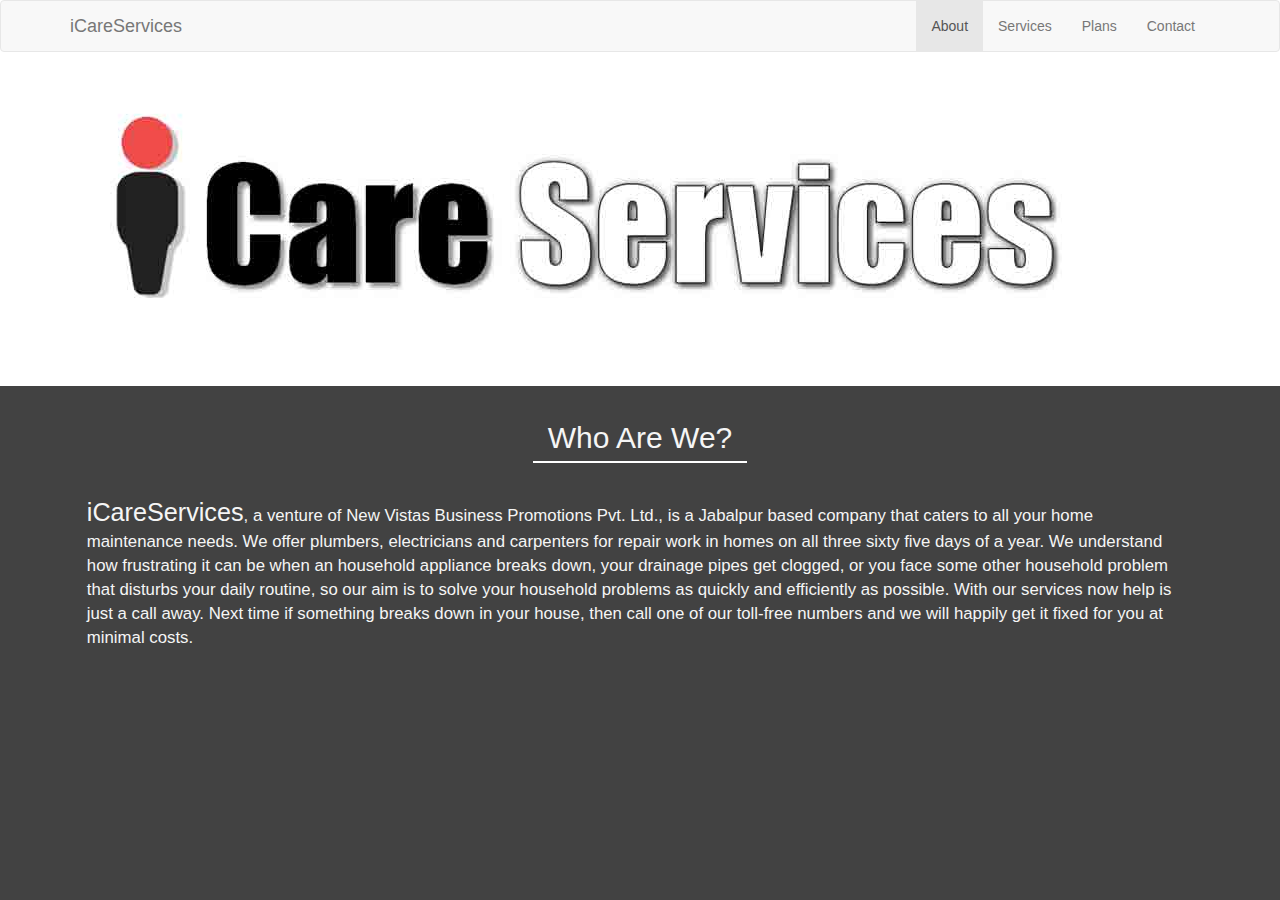
==== index.html @ 19cb72a8 "first commit" ====
<!DOCTYPE html>
<html>
  <head>
    <meta charset="utf-8">
    <meta http-equiv="X-UA-Compatible" content="IE=edge">
    <meta name="viewport" content="width=device-width, initial-scale=1">
    <!--Bootstrap Links-->
    <link rel="stylesheet" href="http://maxcdn.bootstrapcdn.com/bootstrap/3.3.5/css/bootstrap.min.css">
      <!--jQurey-->
      <script src="https://ajax.googleapis.com/ajax/libs/jquery/1.11.3/jquery.min.js"></script>
    <script src="http://maxcdn.bootstrapcdn.com/bootstrap/3.3.5/js/bootstrap.min.js"></script>
    <!--Stylesheet Link-->
    <link rel="stylesheet" type="text/css" href='css/main.css'>
    <title>iCareServices</title>
  </head>
  <body>
    <div class="navbar-container">
      <nav class="navbar navbar-default no-margin-bottom">
        <div class="container">
          <div class="navbar-header">
            <button type="button" class="navbar-toggle collapsed" data-toggle="collapse" data-target="#navbar-data" aria-expanded="false">
              <span class="sr-only">Toggle navigation</span>
              <span class="icon-bar"></span>
              <span class="icon-bar"></span>
              <span class="icon-bar"></span>
            </button>
            <a class="navbar-brand" href="">iCareServices</a>
          </div>
          <div class="collapse navbar-collapse" id="navbar-data">
            <ul class="nav navbar-nav navbar-right">
              <li class="active"><a href="#about" data-toggle="tab">About</a></li>
              <li><a href="#services" data-toggle="tab">Services</a></li>
              <li><a href="#plans" data-toggle="tab">Plans</a></li>
              <li><a href="#contact" data-toggle="tab">Contact</a></li>
            </ul>
          </div>
        </div>
      </nav>
    </div>
    <div class="tab-content">
      <div class="tab-pane fade in active" id="about">
       <div class="section-content">
          <div class="logo-container">
            <div class="container">
              <img class="img-responsive" src="images/logo.jpeg" alt="iCareServices Logo">
            </div>
          </div>
          <div class="about-content">
            <div class="container">
              <div class="para-heading">
                <h2><span>Who Are We?</span></h2>
              </div>
              <div class="para-content">
                <p><span class="about-title">iCareServices</span>, a venture of New Vistas Business Promotions Pvt. Ltd., is a Jabalpur based company that caters to all your home maintenance needs. We offer plumbers, electricians and carpenters for repair work in homes on all three sixty five days of a year. We understand how frustrating it can be when an household appliance breaks down, your drainage pipes get clogged, or you face some other household problem that disturbs your daily routine, so our aim is to solve your household problems as quickly and efficiently as possible. With our services now help is just a call away. Next time if something breaks down in your house, then call one of our toll-free numbers and we will happily get it fixed for you at minimal costs.</p>
              </div>
            </div>
          </div>
        </div>
      </div>
      <div class="tab-pane fade" id="services">
        <div class="container section-content">
          <h2>Services We Offer</h2>
          <div class="services-item">
            <h3>Plumbing Services</h3>
            <ul>
              <li>Repair and Maintenance of Plumbing System and its Components.</li>
              <li>Repair and Maintenance of Water Treatment Equipment, Piping and Controls.</li>
              <li>Solve issues related to Sinks, Tubs, and other plumbing fixture.</li>
              <li>Solve Water clogging, leakage and other related problems.</li>
            </ul>
          </div>
          <div class="services-item">
            <h3>Electrical Services</h3>
            <ul>
              <li>Installation and Maintenance of Electrical Wiring and Equipments.</li>
              <li>Repair of malfunctioning electrical devices.</li>
              <li>Solve any other electricity related household issue.</li>
            </ul>
          </div>
          <div class="services-item">
            <h3>Carpentry Services</h3>
            <ul>
              <li>General hardware related maintenance and repair work.</li>
              <li>Installation of doors, handles, locks and other wooden fixtures.</li>
              <li>Any other carpentry related household work.</li>
            </ul>
          </div>
        </div>
      </div>
      <div class="container tab-pane fade" id="plans">
        Plans Section.....
      </div>
      <div class="container tab-pane fade" id="contact">
        Contact Section.....
      </div>
    </div>
  </body>
</html>
---- css/main.css ----
.navbar-container{
  background-color: #ffffff;
}

.no-margin-bottom{
	margin-bottom: 0px;
}

body{
  background-color: #424242;
}

.logo-container{
  background-color: #ffffff;
  padding-top: 1em;
  padding-bottom: 1em;
}
.about-title{
  font-size: 1.5em;
}
.about-content{
  color: #F5F5F5;
  background-color: #424242;
}

.para-heading{
  padding: 1em;
  font-weight: bold;
  text-align: center;
}
.para-heading h2{
}
.para-heading h2 span{
    padding: 0.25em 0.5em;
    border-bottom: 2px solid #ffffff;
}

.para-content{
  padding: 1em 1em;
  font-size: 1.2em;
}
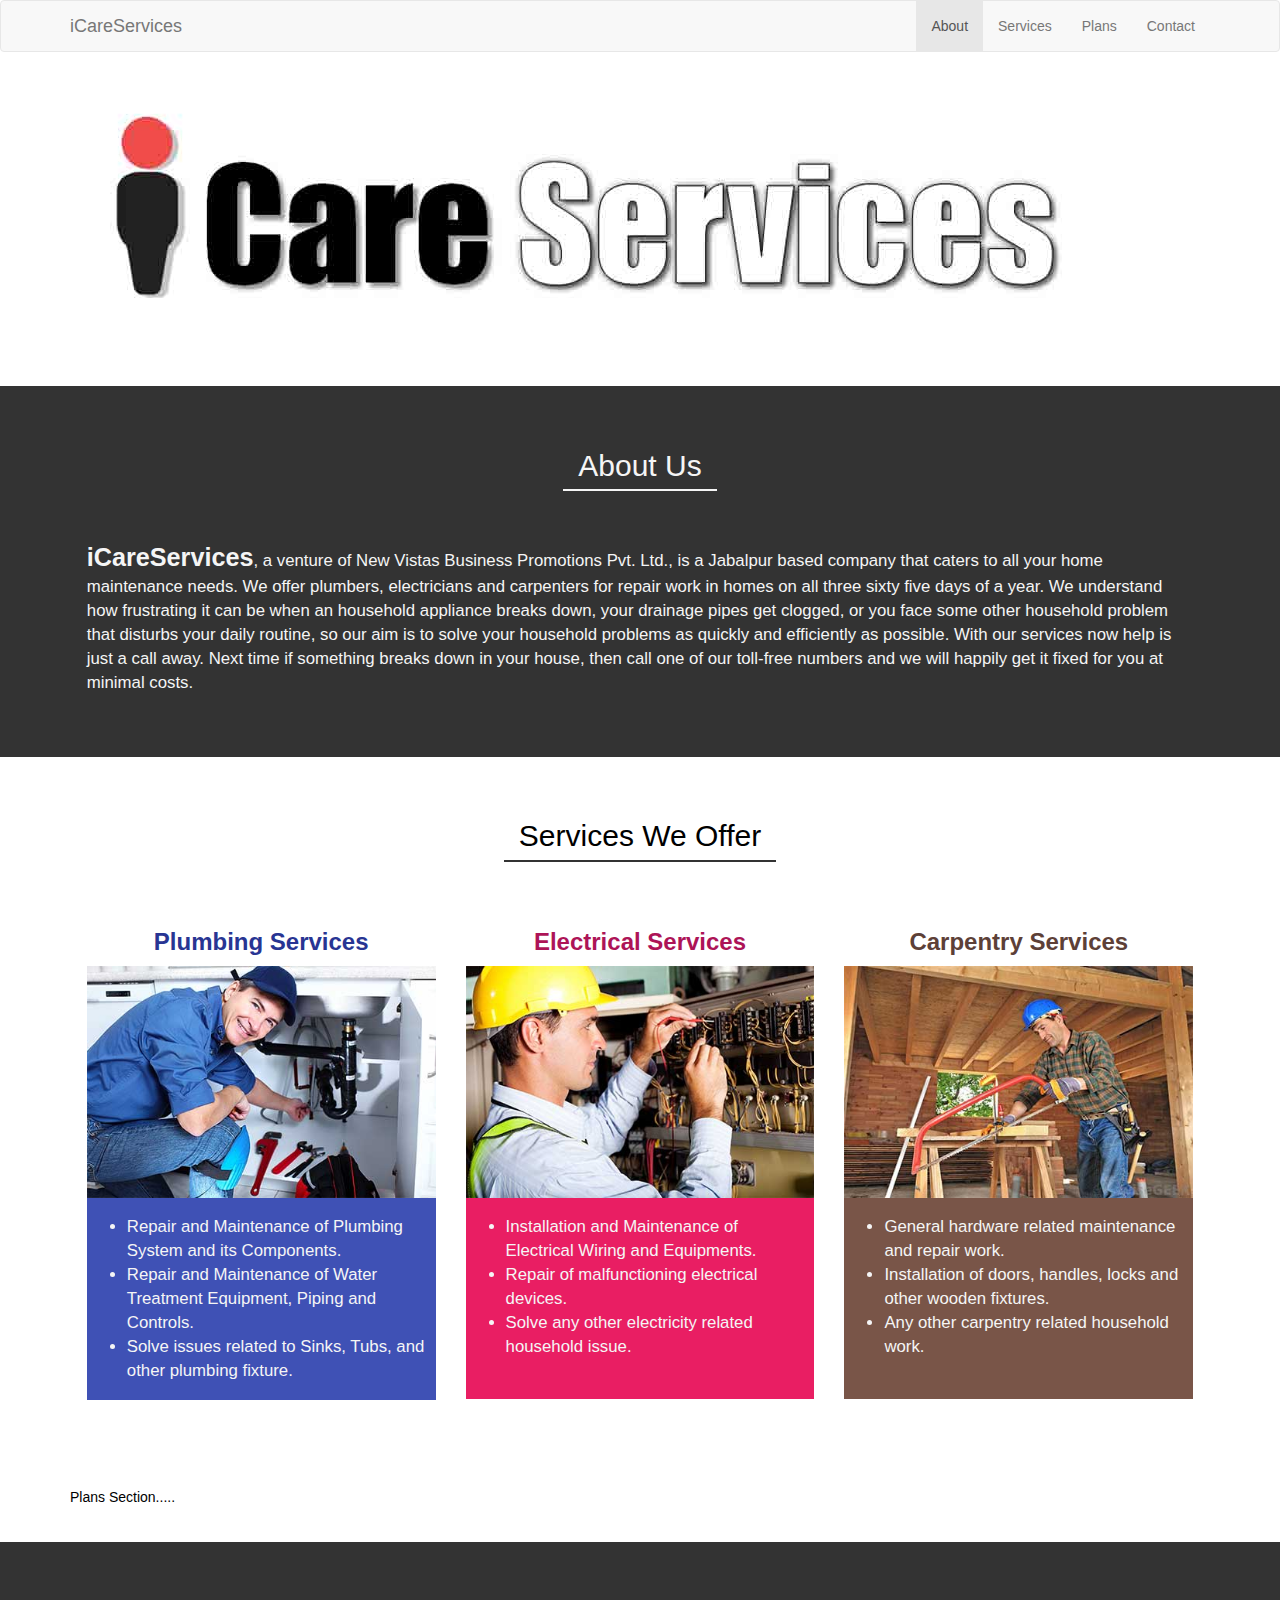
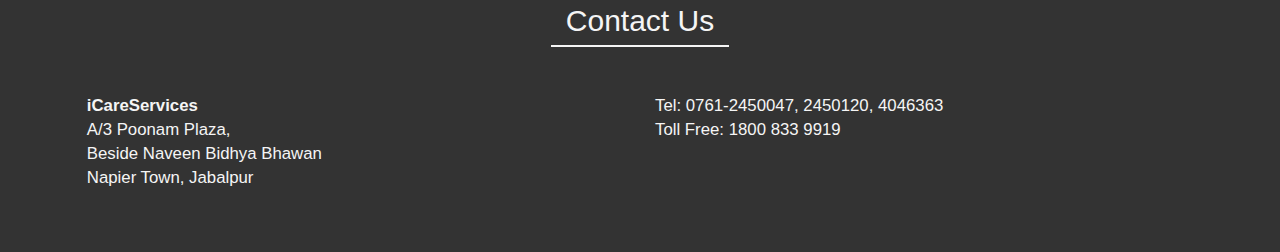
==== commit 603b5b40: "Updated Services Section and added Javascript code" ====
--- a/index.html
+++ b/index.html
@@ -9,6 +9,8 @@
       <!--jQurey-->
       <script src="https://ajax.googleapis.com/ajax/libs/jquery/1.11.3/jquery.min.js"></script>
     <script src="http://maxcdn.bootstrapcdn.com/bootstrap/3.3.5/js/bootstrap.min.js"></script>
+    <!--Custom Javascript-->
+    <script src="javascript/main.js"></script>
     <!--Stylesheet Link-->
     <link rel="stylesheet" type="text/css" href='css/main.css'>
     <title>iCareServices</title>
@@ -28,70 +30,154 @@
           </div>
           <div class="collapse navbar-collapse" id="navbar-data">
             <ul class="nav navbar-nav navbar-right">
-              <li class="active"><a href="#about" data-toggle="tab">About</a></li>
-              <li><a href="#services" data-toggle="tab">Services</a></li>
-              <li><a href="#plans" data-toggle="tab">Plans</a></li>
-              <li><a href="#contact" data-toggle="tab">Contact</a></li>
+              <li class="active"><a href="#about">About</a></li>
+              <li><a href="#services">Services</a></li>
+              <li><a href="#plans">Plans</a></li>
+              <li><a href="#contact">Contact</a></li>
             </ul>
           </div>
         </div>
       </nav>
     </div>
-    <div class="tab-content">
-      <div class="tab-pane fade in active" id="about">
-       <div class="section-content">
-          <div class="logo-container">
+    <div class="content">
+      <div class="section-content" id="logo-container">
             <div class="container">
               <img class="img-responsive" src="images/logo.jpeg" alt="iCareServices Logo">
             </div>
-          </div>
-          <div class="about-content">
+      </div>
+      <div class="section-content" id="about">
             <div class="container">
               <div class="para-heading">
-                <h2><span>Who Are We?</span></h2>
+                <h2>About Us</h2>
               </div>
               <div class="para-content">
                 <p><span class="about-title">iCareServices</span>, a venture of New Vistas Business Promotions Pvt. Ltd., is a Jabalpur based company that caters to all your home maintenance needs. We offer plumbers, electricians and carpenters for repair work in homes on all three sixty five days of a year. We understand how frustrating it can be when an household appliance breaks down, your drainage pipes get clogged, or you face some other household problem that disturbs your daily routine, so our aim is to solve your household problems as quickly and efficiently as possible. With our services now help is just a call away. Next time if something breaks down in your house, then call one of our toll-free numbers and we will happily get it fixed for you at minimal costs.</p>
               </div>
             </div>
+      </div>
+      <div class="section-content section-alternate" id="services">
+        <div class="container">
+          <div class="para-heading">
+            <h2>Services We Offer</h2>
+          </div>
+          <div class="para-content">
+            <!--Version Horizontal
+            <div class="services-item services-plumber">
+              <h3>Plumbing Services</h3>
+              <div class="row">
+                <div class="col-sm-3">
+                  <img class="img-responsive" src="images/plumber.jpg" alt="plumber">
+                </div>
+                <div class="col-sm-9">
+                  <ul>
+                    <li>Repair and Maintenance of Plumbing System and its Components.</li>
+                    <li>Repair and Maintenance of Water Treatment Equipment, Piping and Controls.</li>
+                    <li>Solve issues related to Sinks, Tubs, and other plumbing fixture.</li>
+                    <li>Solve Water Clogging, Leakage and other related problems.</li>
+                  </ul>
+                </div>
+              </div>
+            </div>
+            <div class="services-item services-electrician">
+              <h3>Electrical Services</h3>
+              <div class="row">
+                <div class="col-sm-9">
+                  <ul>
+                    <li>Installation and Maintenance of Electrical Wiring and Equipments.</li>
+                    <li>Repair of malfunctioning electrical devices.</li>
+                    <li>Solve any other electricity related household issue.</li>
+                  </ul>
+                </div>
+                <div class="col-sm-3">
+                  <img class="img-responsive" src="images/electrician.jpg" alt="electrician">
+                </div>
+              </div>
+            </div>
+            <div class="services-item services-carpenter">
+              <h3>Carpentry Services</h3>
+              <div class="row">
+                <div class="col-sm-3">
+                  <img class="img-responsive" src="images/carpenter.jpg" alt="carpenter">
+                </div>
+                <div class="col-sm-9">
+                  <ul>
+                    <li>General hardware related maintenance and repair work.</li>
+                    <li>Installation of doors, handles, locks and other wooden fixtures.</li>
+                    <li>Any other carpentry related household work.</li>
+                  </ul>
+                </div>
+              </div>
+            </div>-->
+            <!-- Version vertical-->
+            <div class="row">
+              <div class="col-xs-4 services-item services-plumber">
+                <h3>Plumbing Services</h3>
+              </div>
+              <div class="col-xs-4 services-item services-electrician">
+                <h3>Electrical Services</h3>
+              </div>
+              <div class="col-xs-4 services-item services-carpenter">
+                <h3>Carpentry Services</h3>
+              </div>
+            </div>
+            <div class="row">
+              <div class="col-xs-4">
+                <img class="img-responsive" src="images/plumber.jpg" alt="plumber">
+              </div>
+              <div class="col-xs-4">
+                <img class="img-responsive" src="images/electrician.jpg" alt="electrician">
+              </div>
+              <div class="col-xs-4">
+                <img class="img-responsive" src="images/carpenter.jpg" alt="carpenter">
+              </div>
+            </div>
+            <div class="row">
+              <div class="col-xs-4 services-item services-plumber">
+                <ul>
+                  <li>Repair and Maintenance of Plumbing System and its Components.</li>
+                  <li>Repair and Maintenance of Water Treatment Equipment, Piping and Controls.</li>
+                  <li>Solve issues related to Sinks, Tubs, and other plumbing fixture.</li>
+                </ul>
+              </div>
+              <div class="col-xs-4 services-item services-electrician">
+                <ul>
+                  <li>Installation and Maintenance of Electrical Wiring and Equipments.</li>
+                  <li>Repair of malfunctioning electrical devices.</li>
+                  <li>Solve any other electricity related household issue.</li>
+                </ul>
+              </div>
+              <div class="col-xs-4 services-item services-carpenter">
+                <ul>
+                  <li>General hardware related maintenance and repair work.</li>
+                  <li>Installation of doors, handles, locks and other wooden fixtures.</li>
+                  <li>Any other carpentry related household work.</li>
+                </ul>
+              </div>
+            </div>
           </div>
         </div>
       </div>
-      <div class="tab-pane fade" id="services">
-        <div class="container section-content">
-          <h2>Services We Offer</h2>
-          <div class="services-item">
-            <h3>Plumbing Services</h3>
-            <ul>
-              <li>Repair and Maintenance of Plumbing System and its Components.</li>
-              <li>Repair and Maintenance of Water Treatment Equipment, Piping and Controls.</li>
-              <li>Solve issues related to Sinks, Tubs, and other plumbing fixture.</li>
-              <li>Solve Water clogging, leakage and other related problems.</li>
-            </ul>
+      <div class="section-content section-alternate" id="plans">
+        <div class="container">
+        Plans Section.....
+        </div>
+      </div>
+      <div class="section-content" id="contact">
+        <div class="container">
+          <div class="para-heading">
+            <h2>Contact Us</h2>
           </div>
-          <div class="services-item">
-            <h3>Electrical Services</h3>
-            <ul>
-              <li>Installation and Maintenance of Electrical Wiring and Equipments.</li>
-              <li>Repair of malfunctioning electrical devices.</li>
-              <li>Solve any other electricity related household issue.</li>
-            </ul>
-          </div>
-          <div class="services-item">
-            <h3>Carpentry Services</h3>
-            <ul>
-              <li>General hardware related maintenance and repair work.</li>
-              <li>Installation of doors, handles, locks and other wooden fixtures.</li>
-              <li>Any other carpentry related household work.</li>
-            </ul>
+          <div class="para-content">
+            <div class="row">
+              <div class="col-sm-6">
+                <p><b>iCareServices</b><br>A/3 Poonam Plaza,<br>Beside Naveen Bidhya Bhawan<br>Napier Town, Jabalpur</p>
+              </div>
+              <div class="col-sm-6">
+                <p>Tel: 0761-2450047, 2450120, 4046363<br>Toll Free: 1800 833 9919</p>
+              </div>
+            </div>
           </div>
         </div>
-      </div>
-      <div class="container tab-pane fade" id="plans">
-        Plans Section.....
-      </div>
-      <div class="container tab-pane fade" id="contact">
-        Contact Section.....
       </div>
     </div>
   </body>
--- a/css/main.css
+++ b/css/main.css
@@ -6,36 +6,144 @@
 	margin-bottom: 0px;
 }
 
-body{
-  background-color: #424242;
+.section-content{
+  padding: 2.5em 0em;
 }
 
-.logo-container{
+#logo-container{
   background-color: #ffffff;
-  padding-top: 1em;
-  padding-bottom: 1em;
+  padding: 1em 0em;
 }
+
+#contact{
+  text-align: center;
+}
+@media (min-width: 768px) {
+
+  #contact{
+    text-align: left;
+  }
+
+}
+
+.section-content{
+  color: #F5F5F5;
+  background-color: #333333;
+}
+
+.section-alternate{
+    color: #000000;
+    background-color: #ffffff;
+}
+
 .about-title{
   font-size: 1.5em;
-}
-.about-content{
-  color: #F5F5F5;
-  background-color: #424242;
+  font-weight: bold;
 }
 
 .para-heading{
-  padding: 1em;
+  padding: 0em 1em;
+  margin-bottom: 1.5em;
   font-weight: bold;
   text-align: center;
+  text-transform: capitalize;;
 }
 .para-heading h2{
+    display: inline-block;
+    padding: 0.25em 0.5em;
+    border-bottom: 2px solid #f5f5f5;
 }
-.para-heading h2 span{
-    padding: 0.25em 0.5em;
-    border-bottom: 2px solid #ffffff;
+
+.section-alternate .para-heading h2{
+  border-bottom-color: #333333;
 }
 
 .para-content{
   padding: 1em 1em;
   font-size: 1.2em;
 }
+
+.para-content > .services-item{
+  padding-top: 1em;
+}
+.services-item h3{
+  font-weight: bold;
+  text-align: center;
+}
+
+.services-item img{
+  margin: 0em auto;
+}
+
+.services-item ul{
+  color: #F5F5F5;
+  margin: 0em auto;
+  padding-top: 1em;
+  padding-bottom: 1em;
+  padding-right: 0.25em;
+  max-width: 450px;
+}
+.services-plumber  h3 {
+  color: #283593;
+}
+
+.services-electrician  h3 {
+  color: #AD1457;
+}
+
+.services-carpenter  h3 {
+  color: #5D4037;
+}
+
+.services-plumber ul{
+  background-color: #3F51B5;
+}
+
+.services-electrician ul{
+  background-color: #E91E63;
+}
+
+.services-carpenter ul{
+  background-color: #795548;
+}
+
+/* Version Horizontal
+.services-plumber > .row{
+  background-color: #2196F3;
+}
+
+.services-electrician > .row{
+  background-color: #F44336;
+}
+
+.services-carpenter > .row{
+  background-color: #795548;
+}
+
+.services-plumber  h3 {
+  color: #1565C0;
+}
+
+.services-electrician  h3 {
+  color: #C62828;
+}
+
+.services-carpenter  h3 {
+  color: #5D4037;
+}
+
+.services-item h3{
+    font-weight: bold;
+}
+.services-item .row{
+  color: #F5F5F5;
+}
+
+.services-item .row .col-sm-3{
+  padding-left: 0em;
+  padding-right: 0em;
+}
+
+.services-item .row .col-sm-9{
+  padding-top: 2em;
+}*/
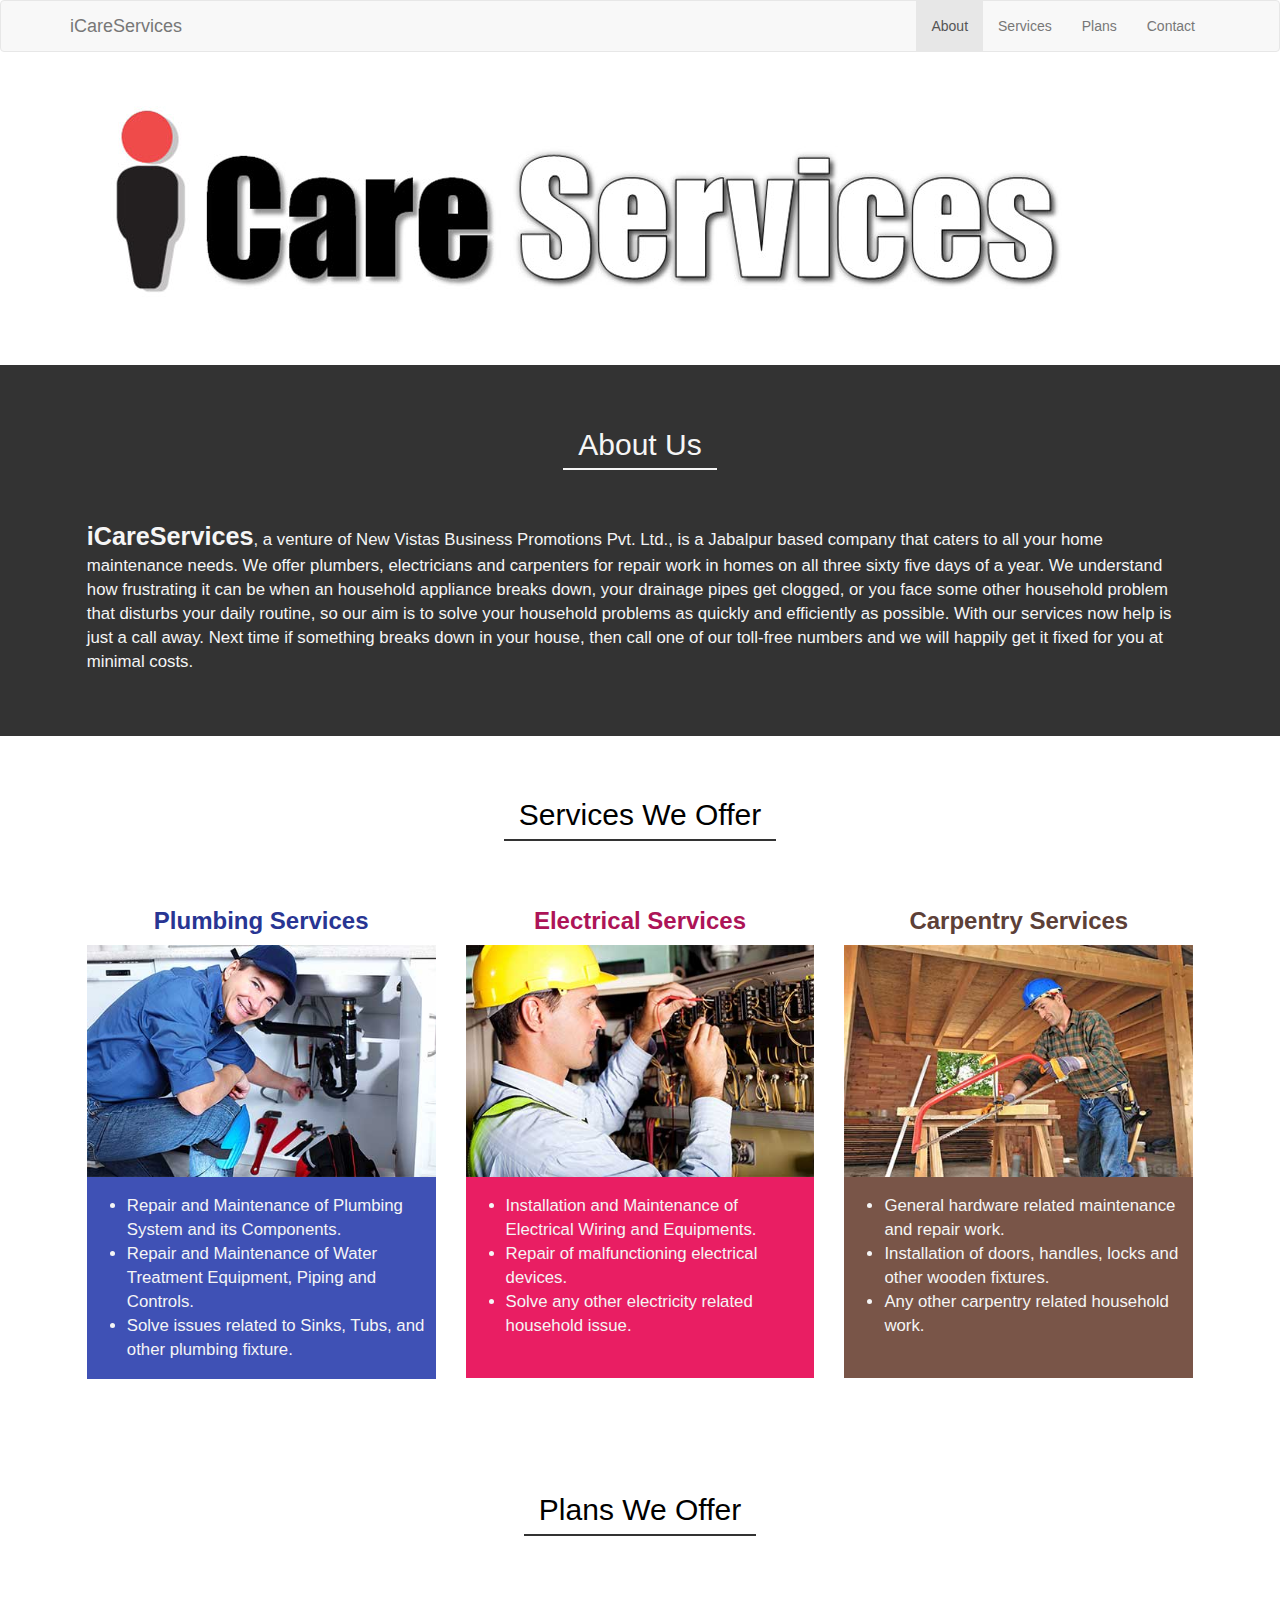
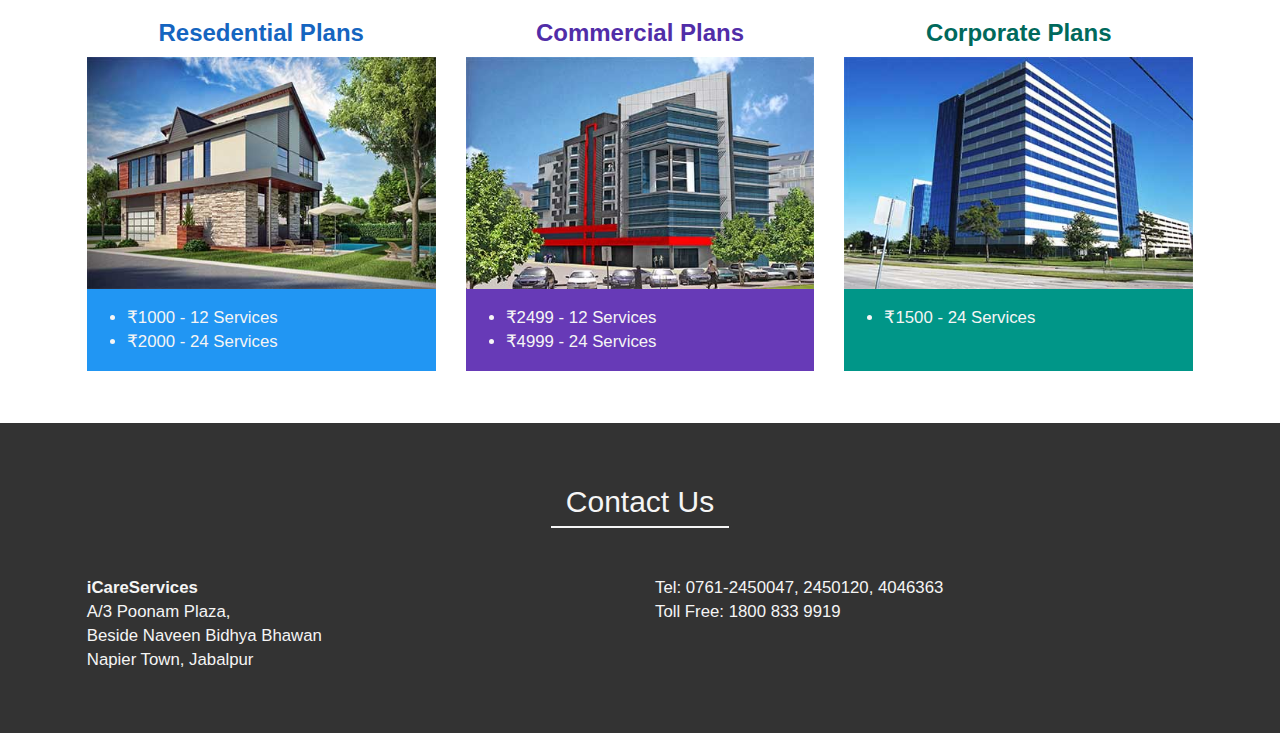
==== commit ff94b699: "Added plans section and favicons" ====
--- a/index.html
+++ b/index.html
@@ -4,6 +4,27 @@
     <meta charset="utf-8">
     <meta http-equiv="X-UA-Compatible" content="IE=edge">
     <meta name="viewport" content="width=device-width, initial-scale=1">
+    <!--Favicon Links-->
+    <link rel="apple-touch-icon" sizes="57x57" href="images/favicon/apple-touch-icon-57x57.png">
+    <link rel="apple-touch-icon" sizes="60x60" href="images/favicon/apple-touch-icon-60x60.png">
+    <link rel="apple-touch-icon" sizes="72x72" href="images/favicon/apple-touch-icon-72x72.png">
+    <link rel="apple-touch-icon" sizes="76x76" href="images/favicon/apple-touch-icon-76x76.png">
+    <link rel="apple-touch-icon" sizes="114x114" href="images/favicon/apple-touch-icon-114x114.png">
+    <link rel="apple-touch-icon" sizes="120x120" href="images/favicon/apple-touch-icon-120x120.png">
+    <link rel="apple-touch-icon" sizes="144x144" href="images/favicon/apple-touch-icon-144x144.png">
+    <link rel="apple-touch-icon" sizes="152x152" href="images/favicon/apple-touch-icon-152x152.png">
+    <link rel="apple-touch-icon" sizes="180x180" href="images/favicon/apple-touch-icon-180x180.png">
+    <link rel="icon" type="image/png" href="images/favicon/favicon-32x32.png" sizes="32x32">
+    <link rel="icon" type="image/png" href="images/favicon/android-chrome-192x192.png" sizes="192x192">
+    <link rel="icon" type="image/png" href="images/favicon/favicon-96x96.png" sizes="96x96">
+    <link rel="icon" type="image/png" href="images/favicon/favicon-16x16.png" sizes="16x16">
+    <link rel="manifest" href="images/favicon/manifest.json">
+    <link rel="mask-icon" href="images/favicon/safari-pinned-tab.svg" color="#b83a29">
+    <link rel="shortcut icon" href="images/favicon/favicon.ico">
+    <meta name="msapplication-TileColor" content="#ffffff">
+    <meta name="msapplication-TileImage" content="images/favicon/mstile-144x144.png">
+    <meta name="msapplication-config" content="images/favicon/browserconfig.xml">
+    <meta name="theme-color" content="#ffffff">
     <!--Bootstrap Links-->
     <link rel="stylesheet" href="http://maxcdn.bootstrapcdn.com/bootstrap/3.3.5/css/bootstrap.min.css">
       <!--jQurey-->
@@ -61,92 +82,28 @@
             <h2>Services We Offer</h2>
           </div>
           <div class="para-content">
-            <!--Version Horizontal
-            <div class="services-item services-plumber">
-              <h3>Plumbing Services</h3>
-              <div class="row">
-                <div class="col-sm-3">
-                  <img class="img-responsive" src="images/plumber.jpg" alt="plumber">
-                </div>
-                <div class="col-sm-9">
-                  <ul>
-                    <li>Repair and Maintenance of Plumbing System and its Components.</li>
-                    <li>Repair and Maintenance of Water Treatment Equipment, Piping and Controls.</li>
-                    <li>Solve issues related to Sinks, Tubs, and other plumbing fixture.</li>
-                    <li>Solve Water Clogging, Leakage and other related problems.</li>
-                  </ul>
-                </div>
-              </div>
-            </div>
-            <div class="services-item services-electrician">
-              <h3>Electrical Services</h3>
-              <div class="row">
-                <div class="col-sm-9">
-                  <ul>
-                    <li>Installation and Maintenance of Electrical Wiring and Equipments.</li>
-                    <li>Repair of malfunctioning electrical devices.</li>
-                    <li>Solve any other electricity related household issue.</li>
-                  </ul>
-                </div>
-                <div class="col-sm-3">
-                  <img class="img-responsive" src="images/electrician.jpg" alt="electrician">
-                </div>
-              </div>
-            </div>
-            <div class="services-item services-carpenter">
-              <h3>Carpentry Services</h3>
-              <div class="row">
-                <div class="col-sm-3">
-                  <img class="img-responsive" src="images/carpenter.jpg" alt="carpenter">
-                </div>
-                <div class="col-sm-9">
-                  <ul>
-                    <li>General hardware related maintenance and repair work.</li>
-                    <li>Installation of doors, handles, locks and other wooden fixtures.</li>
-                    <li>Any other carpentry related household work.</li>
-                  </ul>
-                </div>
-              </div>
-            </div>-->
-            <!-- Version vertical-->
             <div class="row">
-              <div class="col-xs-4 services-item services-plumber">
+              <div class="col-sm-4 services-item services-plumber">
                 <h3>Plumbing Services</h3>
-              </div>
-              <div class="col-xs-4 services-item services-electrician">
-                <h3>Electrical Services</h3>
-              </div>
-              <div class="col-xs-4 services-item services-carpenter">
-                <h3>Carpentry Services</h3>
-              </div>
-            </div>
-            <div class="row">
-              <div class="col-xs-4">
                 <img class="img-responsive" src="images/plumber.jpg" alt="plumber">
-              </div>
-              <div class="col-xs-4">
-                <img class="img-responsive" src="images/electrician.jpg" alt="electrician">
-              </div>
-              <div class="col-xs-4">
-                <img class="img-responsive" src="images/carpenter.jpg" alt="carpenter">
-              </div>
-            </div>
-            <div class="row">
-              <div class="col-xs-4 services-item services-plumber">
                 <ul>
                   <li>Repair and Maintenance of Plumbing System and its Components.</li>
                   <li>Repair and Maintenance of Water Treatment Equipment, Piping and Controls.</li>
                   <li>Solve issues related to Sinks, Tubs, and other plumbing fixture.</li>
                 </ul>
               </div>
-              <div class="col-xs-4 services-item services-electrician">
+              <div class="col-sm-4 services-item services-electrician">
+                <h3>Electrical Services</h3>
+                <img class="img-responsive" src="images/electrician.jpg" alt="electrician">
                 <ul>
                   <li>Installation and Maintenance of Electrical Wiring and Equipments.</li>
                   <li>Repair of malfunctioning electrical devices.</li>
                   <li>Solve any other electricity related household issue.</li>
                 </ul>
               </div>
-              <div class="col-xs-4 services-item services-carpenter">
+              <div class="col-sm-4 services-item services-carpenter">
+                <h3>Carpentry Services</h3>
+                <img class="img-responsive" src="images/carpenter.jpg" alt="carpenter">
                 <ul>
                   <li>General hardware related maintenance and repair work.</li>
                   <li>Installation of doors, handles, locks and other wooden fixtures.</li>
@@ -159,7 +116,36 @@
       </div>
       <div class="section-content section-alternate" id="plans">
         <div class="container">
-        Plans Section.....
+          <div class="para-heading">
+            <h2>Plans We Offer</h2>
+          </div>
+          <div class="para-content">
+            <div class="row">
+              <div class="col-sm-4 plans-item plans-residential">
+                <h3>Resedential Plans</h3>
+                <img class="img-responsive" src="images/residential.jpg" alt="residential house">
+                <ul>
+                  <li>₹1000 - 12 Services</li>
+                  <li>₹2000 - 24 Services</li>
+                </ul>
+              </div>
+              <div class="col-sm-4 plans-item plans-commercial">
+                <h3>Commercial Plans</h3>
+                <img class="img-responsive" src="images/commercial.jpg" alt="commercial property">
+                <ul>
+                  <li>₹2499 - 12 Services</li>
+                  <li>₹4999 - 24 Services</li>
+                </ul>
+              </div>
+              <div class="col-sm-4 plans-item plans-corporate">
+                <h3>Corporate Plans</h3>
+                <img class="img-responsive" src="images/corporate.jpg" alt="corporate property">
+                <ul>
+                  <li>₹1500 - 24 Services</li>
+                </ul>
+              </div>
+            </div>
+          </div>
         </div>
       </div>
       <div class="section-content" id="contact">
--- a/css/main.css
+++ b/css/main.css
@@ -63,19 +63,19 @@
   font-size: 1.2em;
 }
 
-.para-content > .services-item{
+.para-content > .services-item, .para-content .plans-item{
   padding-top: 1em;
 }
-.services-item h3{
+.services-item h3, .plans-item h3{
   font-weight: bold;
   text-align: center;
 }
 
-.services-item img{
+.services-item img, .plans-item img{
   margin: 0em auto;
 }
 
-.services-item ul{
+.services-item ul, .plans-item ul{
   color: #F5F5F5;
   margin: 0em auto;
   padding-top: 1em;
@@ -83,67 +83,50 @@
   padding-right: 0.25em;
   max-width: 450px;
 }
-.services-plumber  h3 {
+.services-plumber  h3, .plans-residential h3{
   color: #283593;
 }
 
-.services-electrician  h3 {
+.services-electrician  h3, .plans-commercial h3{
   color: #AD1457;
 }
 
-.services-carpenter  h3 {
+.services-carpenter  h3, .plans-corporate h3{
   color: #5D4037;
 }
 
-.services-plumber ul{
+.services-plumber ul, .plans-residential ul{
   background-color: #3F51B5;
 }
 
-.services-electrician ul{
+.services-electrician ul, .plans-commercial ul{
   background-color: #E91E63;
 }
 
-.services-carpenter ul{
+.services-carpenter ul, .plans-corporate ul{
   background-color: #795548;
 }
 
-/* Version Horizontal
-.services-plumber > .row{
+.plans-residential h3{
+  color: #1565C0;
+}
+
+.plans-commercial h3{
+  color: #512DA8;
+}
+
+.plans-corporate h3{
+  color: #00695C;
+}
+
+.plans-residential ul{
   background-color: #2196F3;
 }
 
-.services-electrician > .row{
-  background-color: #F44336;
+.plans-commercial ul{
+  background-color: #673AB7;
 }
 
-.services-carpenter > .row{
-  background-color: #795548;
+.plans-corporate ul{
+  background-color: #009688;
 }
-
-.services-plumber  h3 {
-  color: #1565C0;
-}
-
-.services-electrician  h3 {
-  color: #C62828;
-}
-
-.services-carpenter  h3 {
-  color: #5D4037;
-}
-
-.services-item h3{
-    font-weight: bold;
-}
-.services-item .row{
-  color: #F5F5F5;
-}
-
-.services-item .row .col-sm-3{
-  padding-left: 0em;
-  padding-right: 0em;
-}
-
-.services-item .row .col-sm-9{
-  padding-top: 2em;
-}*/
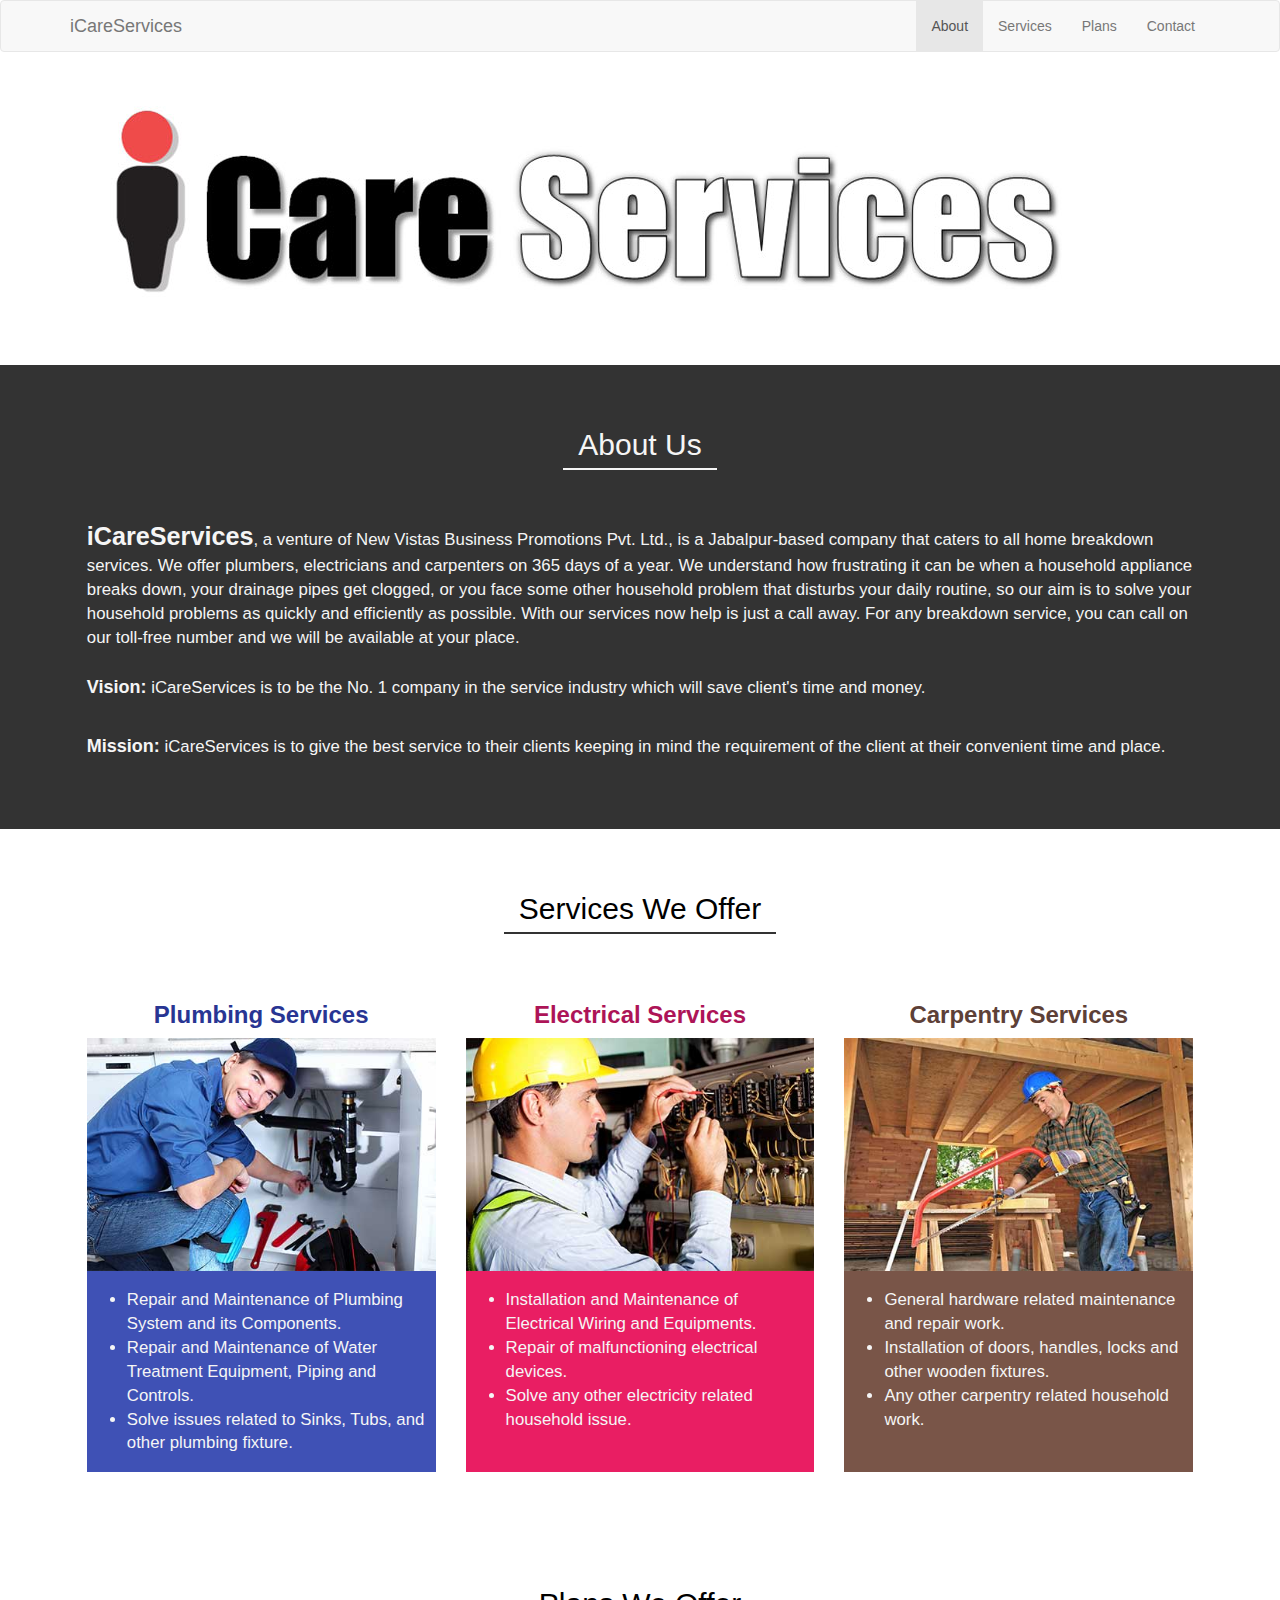
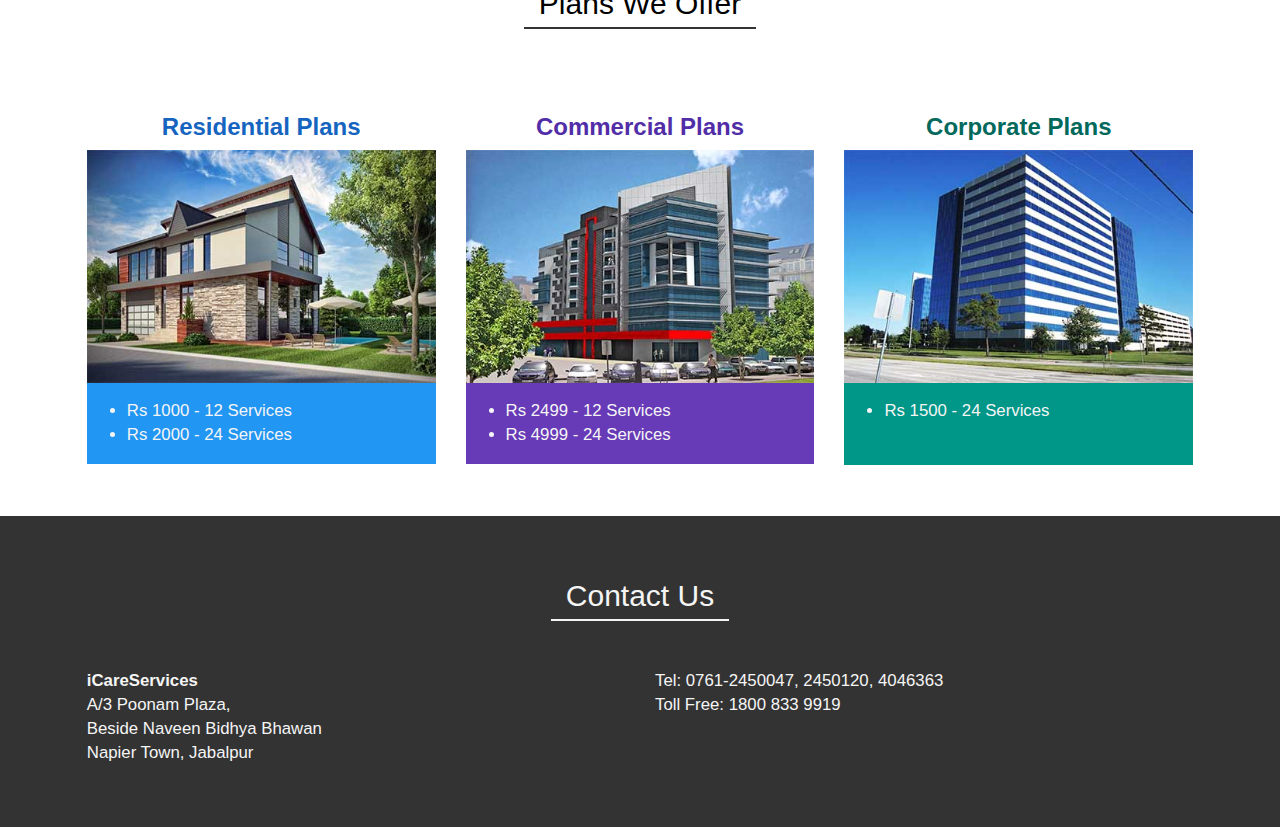
==== commit 851a264f: "Incorporated content changes by Ashima" ====
--- a/index.html
+++ b/index.html
@@ -72,7 +72,15 @@
                 <h2>About Us</h2>
               </div>
               <div class="para-content">
-                <p><span class="about-title">iCareServices</span>, a venture of New Vistas Business Promotions Pvt. Ltd., is a Jabalpur based company that caters to all your home maintenance needs. We offer plumbers, electricians and carpenters for repair work in homes on all three sixty five days of a year. We understand how frustrating it can be when an household appliance breaks down, your drainage pipes get clogged, or you face some other household problem that disturbs your daily routine, so our aim is to solve your household problems as quickly and efficiently as possible. With our services now help is just a call away. Next time if something breaks down in your house, then call one of our toll-free numbers and we will happily get it fixed for you at minimal costs.</p>
+                <p><span class="about-title">iCareServices</span>, a venture of New Vistas Business Promotions Pvt. Ltd., is a Jabalpur-based company that caters to all home breakdown services. We offer plumbers, electricians and carpenters on 365 days of a year. We understand how frustrating it can be when a household appliance breaks down, your drainage pipes get clogged, or you face some other household problem that disturbs your daily routine, so our aim is to solve your household problems as quickly and efficiently as possible. With our services now help is just a call away. For any breakdown service, you can call on our toll-free number and we will be available at your place.</p>
+                <div class="sub-para">
+                  <h4>Vision:</h4>
+                  <p>iCareServices is to be the No. 1 company in the service industry which will save client's time and money.</p>
+                </div>
+                <div class="sub-para">
+                  <h4>Mission:</h4>
+                  <p>iCareServices is to give the best service to their clients keeping in mind the requirement of the client at their convenient time and place.</p>
+                </div>
               </div>
             </div>
       </div>
@@ -122,26 +130,26 @@
           <div class="para-content">
             <div class="row">
               <div class="col-sm-4 plans-item plans-residential">
-                <h3>Resedential Plans</h3>
+                <h3>Residential Plans</h3>
                 <img class="img-responsive" src="images/residential.jpg" alt="residential house">
                 <ul>
-                  <li>₹1000 - 12 Services</li>
-                  <li>₹2000 - 24 Services</li>
+                  <li>Rs 1000 - 12 Services</li>
+                  <li>Rs 2000 - 24 Services</li>
                 </ul>
               </div>
               <div class="col-sm-4 plans-item plans-commercial">
                 <h3>Commercial Plans</h3>
                 <img class="img-responsive" src="images/commercial.jpg" alt="commercial property">
                 <ul>
-                  <li>₹2499 - 12 Services</li>
-                  <li>₹4999 - 24 Services</li>
+                  <li>Rs 2499 - 12 Services</li>
+                  <li>Rs 4999 - 24 Services</li>
                 </ul>
               </div>
               <div class="col-sm-4 plans-item plans-corporate">
                 <h3>Corporate Plans</h3>
                 <img class="img-responsive" src="images/corporate.jpg" alt="corporate property">
                 <ul>
-                  <li>₹1500 - 24 Services</li>
+                  <li>Rs 1500 - 24 Services</li>
                 </ul>
               </div>
             </div>
--- a/css/main.css
+++ b/css/main.css
@@ -61,6 +61,16 @@
 .para-content{
   padding: 1em 1em;
   font-size: 1.2em;
+}
+
+.sub-para{
+  padding: 0.5em 0em;
+}
+.sub-para h4{
+  font-weight: bold;
+}
+.sub-para h4, .sub-para p{
+  display: inline-block;
 }
 
 .para-content > .services-item, .para-content .plans-item{
